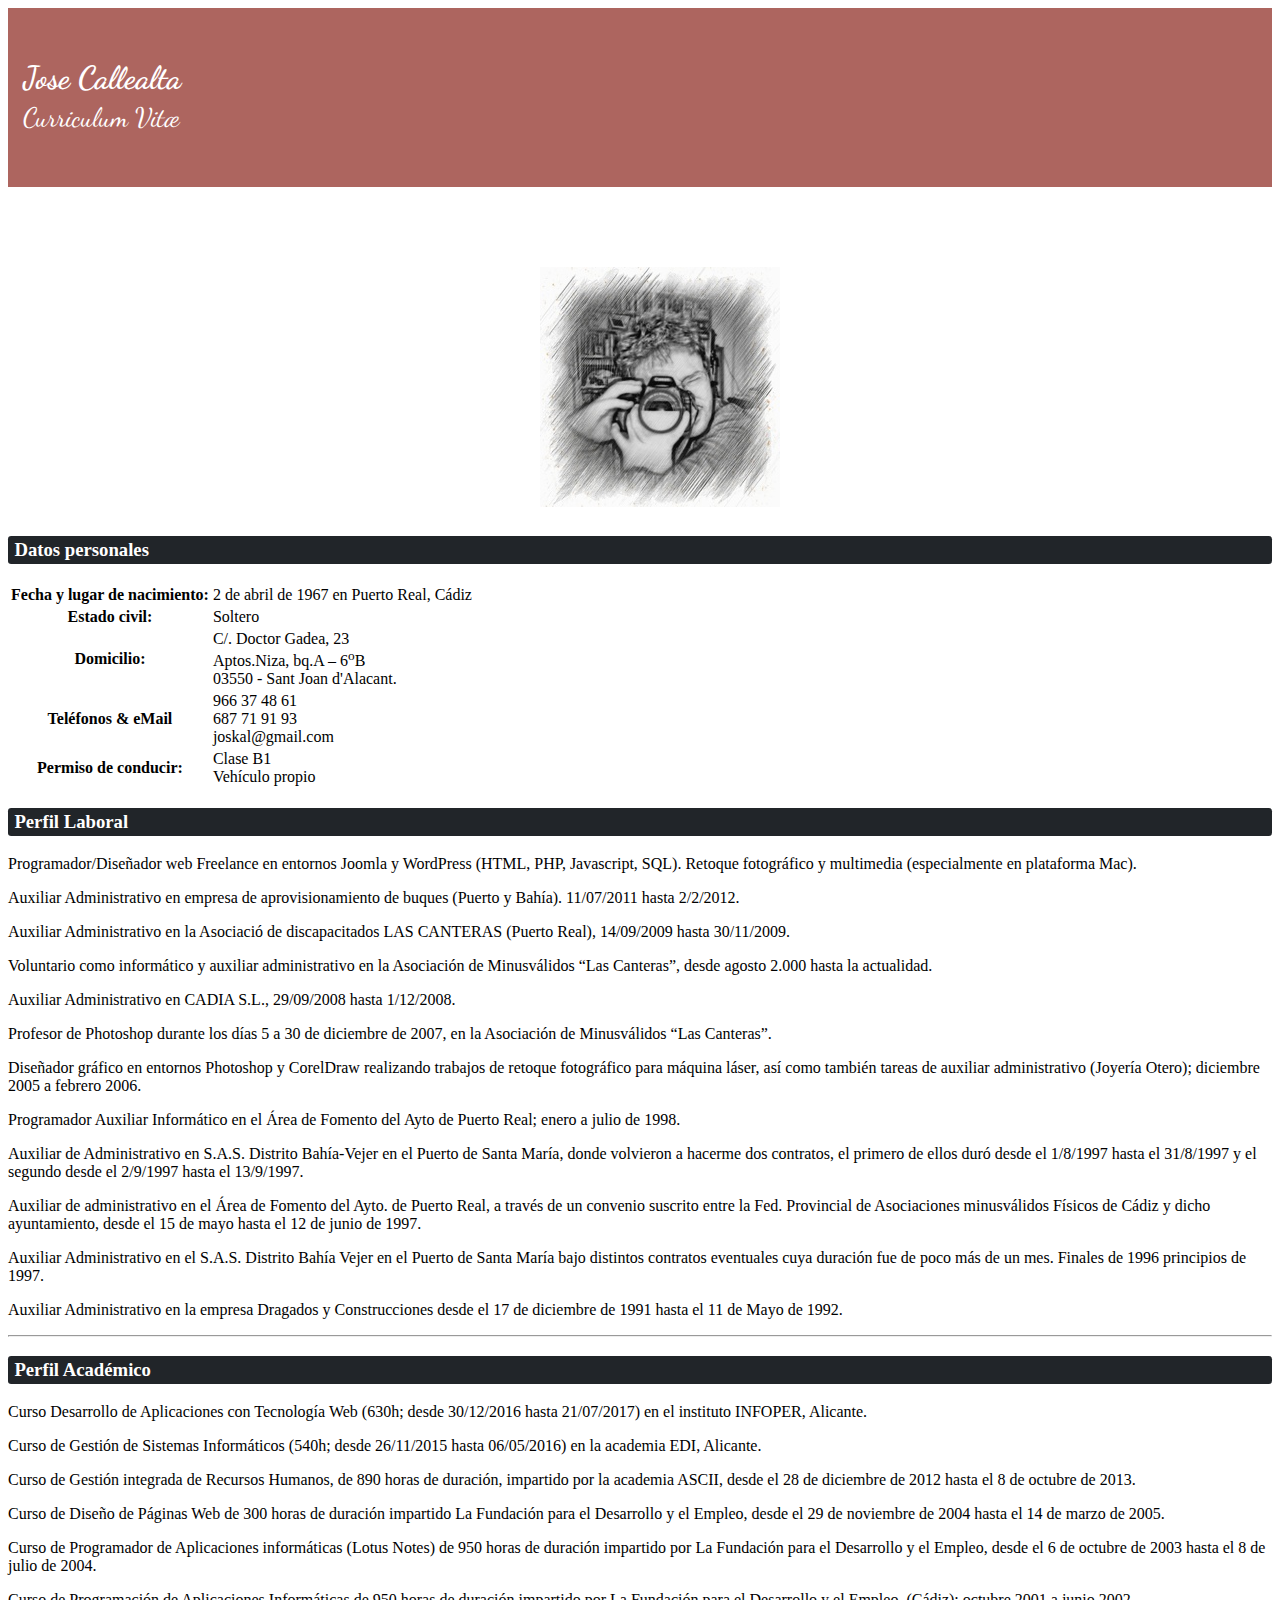
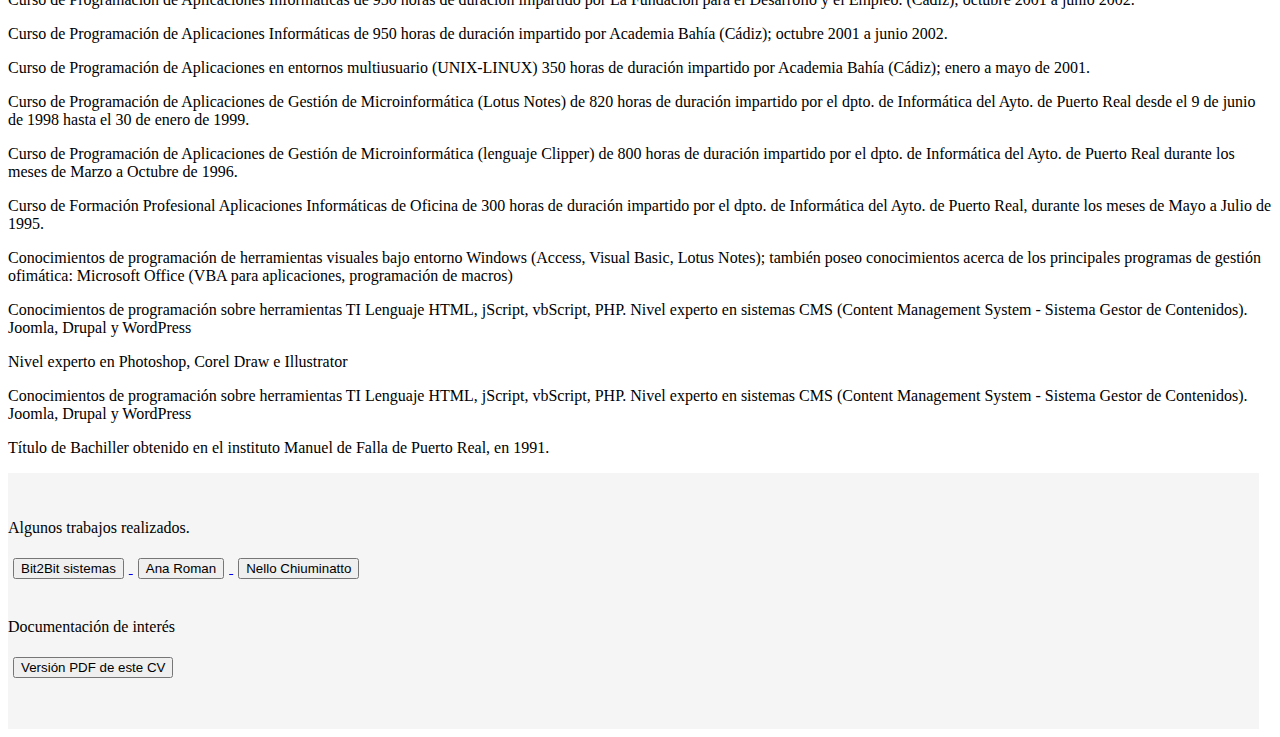
==== index.html @ d0b97546 "updated" ====
<!DOCTYPE html>
<html lang="es">

<head>
	<meta charset="utf-8">
	<meta http-equiv="X-UA-Compatible" content="IE=edge">
	<meta name="viewport" content="width=device-width, initial-scale=1, shrink-to-fit=no">
	<title>Curriculum Vit&aelig;</title>

	<!-- Bootstrap -->
	<!-- <link href="node_modules/bootstrap/dist/css/bootstrap.min.css" rel="stylesheet"> -->
	<link href="https://stackpath.bootstrapcdn.com/bootstrap/4.1.1/css/bootstrap.min.css" rel="stylesheet" integrity="sha384-WskhaSGFgHYWDcbwN70/dfYBj47jz9qbsMId/iRN3ewGhXQFZCSftd1LZCfmhktB" crossorigin="anonymous">
	<link href="css/custom.css" rel="stylesheet">

	<!-- HTML5 shim and Respond.js for IE8 support of HTML5 elements and media queries -->
	<!-- WARNING: Respond.js doesn't work if you view the page via file:// -->
	<!--[if lt IE 9]>
      <script src="https://oss.maxcdn.com/html5shiv/3.7.2/html5shiv.min.js"></script>
      <script src="https://oss.maxcdn.com/respond/1.4.2/respond.min.js"></script>
    <![endif]-->
</head>

<body>
	<div class="jumbotron">
		<div class="container">
			<header>
				<h1>Jose Callealta<br>
					<small class="small-header"> Curriculum Vit&aelig; </small>
				</h1>
			</header>
		</div>
	</div>

	<div class="container">
		<div class="row">
			<div class="zoom col-12 col-sm-5 col-md-3">
				<img class="mg-fluid rounded-circle mx-auto d-block" src="img/me-sketch.jpg" /><br/><br/>
			</div>
			<div class="col-12 col-sm-7 col-md-9">
				<h3 class="perfil">Datos personales</h3>
				<table class="table table-striped">
					<tr>
						<th>Fecha y lugar de nacimiento:</th>
						<td>2 de abril de 1967 en Puerto Real, Cádiz</td>
					</tr>
					<tr>
						<th>Estado civil:</th>
						<td>Soltero</td>
					</tr>
					<tr>
						<th>Domicilio:</th>
						<td>C/. Doctor Gadea, 23<br/>Aptos.Niza, bq.A – 6<sup>o</sup>B<br/>03550 - Sant Joan d'Alacant.</td>
					</tr>
					<tr>
						<th>Teléfonos & eMail</th>
						<td>966 37 48 61<br/>687 71 91 93<br>joskal@gmail.com</td>
					</tr>
					<tr>
						<th>Permiso de conducir:</th>
						<td>Clase B1<br/>Vehículo propio</td>
					</tr>
					
				</table>
			</div>
		</div> <!--/row-->

		<section class="row">
			<div class="col-12">
				<h3 class="perfil">Perfil Laboral</h3>
				<p>
					<span class="badge badge-pill badge-danger">Programador/Dise&ntilde;ador web Freelance</span>
					en entornos Joomla y WordPress (HTML, PHP, Javascript, SQL). Retoque
					fotogr&aacute;fico y multimedia (especialmente en plataforma Mac).
				</p>
				<p>
					<span class="badge badge-pill badge-primary">Auxiliar Administrativo</span>
					en empresa de aprovisionamiento de buques (Puerto y Bah&iacute;a). 11/07/2011 hasta 2/2/2012.
				</p>
				<p>
					<span class="badge badge-pill badge-primary">Auxiliar Administrativo</span>
					en la Asociaci&oacute; de discapacitados LAS CANTERAS (Puerto Real), 14/09/2009 hasta
					30/11/2009.
				</p>
				<p>
					<span class="badge badge-pill badge-primary">Voluntario como informático y auxiliar administrativo</span>
					en la Asociación de Minusválidos “Las Canteras”, desde agosto
					2.000 hasta la actualidad.
				</p>
				<p>
					<span class="badge badge-pill badge-primary">Auxiliar Administrativo</span>
					en CADIA S.L., 29/09/2008 hasta 1/12/2008.
				</p>
				<p>
					<span class="badge badge-pill badge-primary">Profesor de Photoshop</span>
					durante los días 5 a 30 de diciembre de 2007, en la Asociación de Minusválidos “Las Canteras”.
				</p>
				<p>
					<span class="badge badge-pill badge-primary">Diseñador gráfico</span>
					en entornos Photoshop y CorelDraw realizando trabajos de retoque fotográfico para máquina láser,
					así como también tareas de auxiliar administrativo (Joyería Otero); diciembre 2005 a febrero 2006.
				</p>
				<p>
					<span class="badge badge-pill badge-primary">Programador Auxiliar Informático</span>
					en el Área de Fomento del Ayto de Puerto Real; enero a julio de 1998.
				</p>
				<p>
					<span class="badge badge-pill badge-primary">Auxiliar de Administrativo</span>
					en S.A.S. Distrito Bahía-Vejer en el Puerto de Santa María, donde volvieron a hacerme
					dos contratos, el primero de ellos duró desde el 1/8/1997 hasta el 31/8/1997 y el segundo desde el 2/9/1997 hasta el
					13/9/1997.
				</p>
				<p>
					<span class="badge badge-pill badge-primary">Auxiliar de administrativo</span>
					en el Área de Fomento del Ayto. de Puerto Real, a través de un convenio suscrito entre
					la Fed. Provincial de Asociaciones minusválidos Físicos de Cádiz y dicho ayuntamiento, desde el 15 de mayo hasta el
					12 de junio de 1997.
				</p>
				<p>
					<span class="badge badge-pill badge-primary">Auxiliar Administrativo</span>
					en el S.A.S. Distrito Bahía Vejer en el Puerto de Santa María bajo distintos contratos
					eventuales cuya duración fue de poco más de un mes. Finales de 1996 principios de 1997.
				</p>
				<p>
					<span class="badge badge-pill badge-primary">Auxiliar Administrativo</span>
					en la empresa Dragados y Construcciones desde el 17 de diciembre de 1991 hasta el 11 de
					Mayo de 1992.
				</p>
			</div><!-- /.col-12 -->
		</section> <!--/row-->
	
		<hr>

		<section class="row">
			<div class="col-12">
				<h3 class="perfil">Perfil Acad&eacute;mico</h3>
				<p> <span class="badge badge-pill badge-danger">Curso Desarrollo de Aplicaciones con Tecnolog&iacute;a Web</span> (630h; desde 30/12/2016 hasta 21/07/2017) en el instituto INFOPER, Alicante.</p>
				<p> <span class="badge badge-pill badge-danger">Curso de Gestión de Sistemas Informáticos</span> (540h; desde 26/11/2015 hasta 06/05/2016) en la academia EDI, Alicante.</p>
				<p> <span class="badge badge-pill badge-primary">Curso de Gestión integrada de Recursos Humanos</span>, de 890 horas de duración, impartido por la academia ASCII, desde el 28 de diciembre de 2012 hasta el 8 de octubre de 2013.</p>
				<p> <span class="badge badge-pill badge-primary">Curso de Diseño de Páginas Web</span> de 300 horas de duración impartido La Fundación para el Desarrollo y el Empleo, desde el 29 de noviembre de 2004 hasta el 14 de marzo de 2005.</p>
				<p> <span class="badge badge-pill badge-primary">Curso de Programador de Aplicaciones informáticas (Lotus Notes)</span> de 950 horas de duración impartido por La Fundación para el Desarrollo y el Empleo, desde el 6 de octubre de 2003 hasta el 8 de julio de 2004.</p>
				<p> <span class="badge badge-pill badge-primary">Curso de Programación de Aplicaciones Informáticas</span> de 950 horas de duración impartido por La Fundación para el Desarrollo y el Empleo. (Cádiz); octubre 2001 a junio 2002.</p>
				<p> <span class="badge badge-pill badge-primary">Curso de Programación de Aplicaciones Informáticas</span> de 950 horas de duración impartido por Academia Bahía (Cádiz); octubre 2001 a junio 2002.</p>
				<p> <span class="badge badge-pill badge-primary">Curso de Programación de Aplicaciones en entornos multiusuario (UNIX-LINUX)</span> 350 horas de duración impartido por Academia Bahía (Cádiz); enero a mayo de 2001.</p>
				<p> <span class="badge badge-pill badge-primary">Curso de Programación de Aplicaciones de Gestión de Microinformática (Lotus Notes)</span> de 820 horas de duración impartido por el dpto. de Informática del Ayto. de Puerto Real desde el 9 de junio de 1998 hasta el 30 de enero de 1999.</p>
				<p> <span class="badge badge-pill badge-primary">Curso de Programación de Aplicaciones de Gestión de Microinformática (lenguaje Clipper)</span> de 800 horas de duración impartido por el dpto. de Informática del Ayto. de Puerto Real durante los meses de Marzo a Octubre de 1996.</p>
				<p> <span class="badge badge-pill badge-primary">Curso de Formación Profesional Aplicaciones Informáticas de Oficina</span> de 300 horas de duración impartido por el dpto. de Informática del Ayto. de Puerto Real, durante los meses de Mayo a Julio de 1995.</p>
				<p> <span class="badge badge-pill badge-primary">Conocimientos de programación de herramientas visuales</span> bajo entorno Windows (Access, Visual Basic, Lotus Notes); también poseo conocimientos acerca de los principales programas de gestión ofimática: Microsoft Office (VBA para aplicaciones, programación de macros)</p>
				<p> <span class="badge badge-pill badge-primary">Conocimientos de programación sobre herramientas TI</span> Lenguaje HTML, jScript, vbScript, PHP. Nivel experto en sistemas CMS (Content Management System - Sistema Gestor de Contenidos). Joomla, Drupal y WordPress</p>
				<p> <span class="badge badge-pill badge-primary">Nivel experto en Photoshop, Corel Draw e Illustrator</span> </p>
				<p> <span class="badge badge-pill badge-primary">Conocimientos de programación sobre herramientas TI</span> Lenguaje HTML, jScript, vbScript, PHP. Nivel experto en sistemas CMS (Content Management System - Sistema Gestor de Contenidos). Joomla, Drupal y WordPress</p>
				<p> <span class="badge badge-pill badge-success">Título de Bachiller</span> obtenido en el instituto Manuel de Falla de Puerto Real, en 1991. </p>
			</div><!-- /.col-12 -->
		</section>
		




<!-- 		<section>
			<div class="row">
				<div class="col-12">
					<h3 class="perfil"></span> Formulario de contacto</h3>
				</div>
			</div>
				
				<div class="row">
				<form action="contact-form.php" method="post"  onsubmit="return validar(this);">
					<div class="form-group">
							<label for="nombre">Nombre</label>
							<input type="text" name="nombre" class="form-control" />

							<label for="email">Email</label>
							<input type="email" name="email" class="form-control" />

							<label for="asunto">Asunto</span></label>
							<input type="text" name="asunto" class="form-control"  />

							<label for="mensaje">Mensaje </label>
							<textarea name="mensaje" class="form-control"></textarea>
						<input class="btn btn-info" type="submit" value="Enviar Mensaje" />
					</div>
				</form>
				</div>	
		</section> 
 -->



	</div> <!--container-->



	<footer class="row">
		<div id="footer">
			<div class="container">
				<p>Algunos trabajos realizados.</p>
				<p>
					<a href="http://www.bit2bit-sistemas.net/" target="_blank"> <button type="button" class="btn btn-primary btn-lg">Bit2Bit sistemas</button> </a>
					<a href="http://www.anaroman.com/es/" target="_blank"> <button type="button" class="btn btn-primary btn-lg">Ana Roman</button> </a>
					<a href="http://nellochiuminatto.com/" target="_blank"> <button type="button" class="btn btn-primary btn-lg">Nello Chiuminatto</button> </a>
					<!--<a href="http://reparaciondecalzados.es/" target="_blank"> <button type="button" class="btn btn-primary btn-lg">Reciclat-Elx</button> </a>-->
					<br/><br/>
				</p>
				<p>Documentaci&oacute;n de inter&eacute;s</p>
				<p>
					<a href="docs/cv.pdf" target="_blank"> <button type="button" class="btn btn-primary btn-lg btn-warning">Versi&oacute;n PDF de este CV</button> </a>
				</p>
			</div>
		</div>
		<!--footer-->
	</footer>
	<!--/row-->



	<!-- jQuery (necessary for Bootstrap's JavaScript plugins) -->
	<!-- <script src="https://ajax.googleapis.com/ajax/libs/jquery/1.11.1/jquery.min.js"></script> -->
	<!-- Include all compiled plugins (below), or include individual files as needed -->
	<script src="https://stackpath.bootstrapcdn.com/bootstrap/4.1.1/js/bootstrap.min.js" integrity="sha384-smHYKdLADwkXOn1EmN1qk/HfnUcbVRZyYmZ4qpPea6sjB/pTJ0euyQp0Mk8ck+5T" crossorigin="anonymous"></script>

</body>

</html>
---- css/custom.css ----
@import url('https://fonts.googleapis.com/css?family=Dancing+Script:400,700');

/*body {
  font-family: "Helvetica Neue", Helvetica, Arial, sans-serif;
  font-size: 1em;
  line-height: 1.42857143;
  color: #000;
  background-color: #fff;
}
*/

.jumbotron {
  padding: 30px 15px;
  margin-bottom: 30px;
  color: #fff;
  background-color: #ad655f;
  font-family: 'Dancing Script', cursive;
}
.small-header{
  font-weight: 400;
}

ul{
	list-style-type: none;
}

big{
font-size: 2em;
}

.small-header{
	color: #fff;
}



.icon-list li {
  padding: 0 0 5px 20px;
  display: block;
  position: relative;
}
.icon-list li:before {
  font-family: 'Glyphicons Halflings';
  position: absolute;
  left: 0px;
  top:3px;
  font-size:80%
}


#footer {
  position: relative;
  bottom: 0;
  width: 99%;
  /* Set the fixed height of the footer here */
  /*height: 100px;*/
  background-color: #f5f5f5;
  padding-top:30px;
  padding-bottom:30px;
}

.btn {
	margin:5px;
}


.badge {
  display: inline-block;
  /*padding: 0.25em 0.4em;*/
  font-size: 1em;
  font-weight: normal;
  line-height: 1;
  text-align: center;
  white-space: normal;
  vertical-align: baseline;
}
/*
.badge-pill {
  padding-right: 0.6em;
  padding-left: 0.6em;
  border-radius: 0.25rem;
}
*/

.perfil {
  padding: 0.2rem 0.4rem;
  color: #fff;
  background-color: #212529;
  border-radius: 0.2rem;
}

/********************************************/

.zoom {
    padding: 50px;
    transition: transform .5s; /* Animation */
    width: 200px;
    height: 200px;
    margin: 0 auto;
}

.zoom:hover {
    transform: scale(1.5); /* (150% zoom - Note: if the zoom is too large, it will go outside of the viewport) */
}
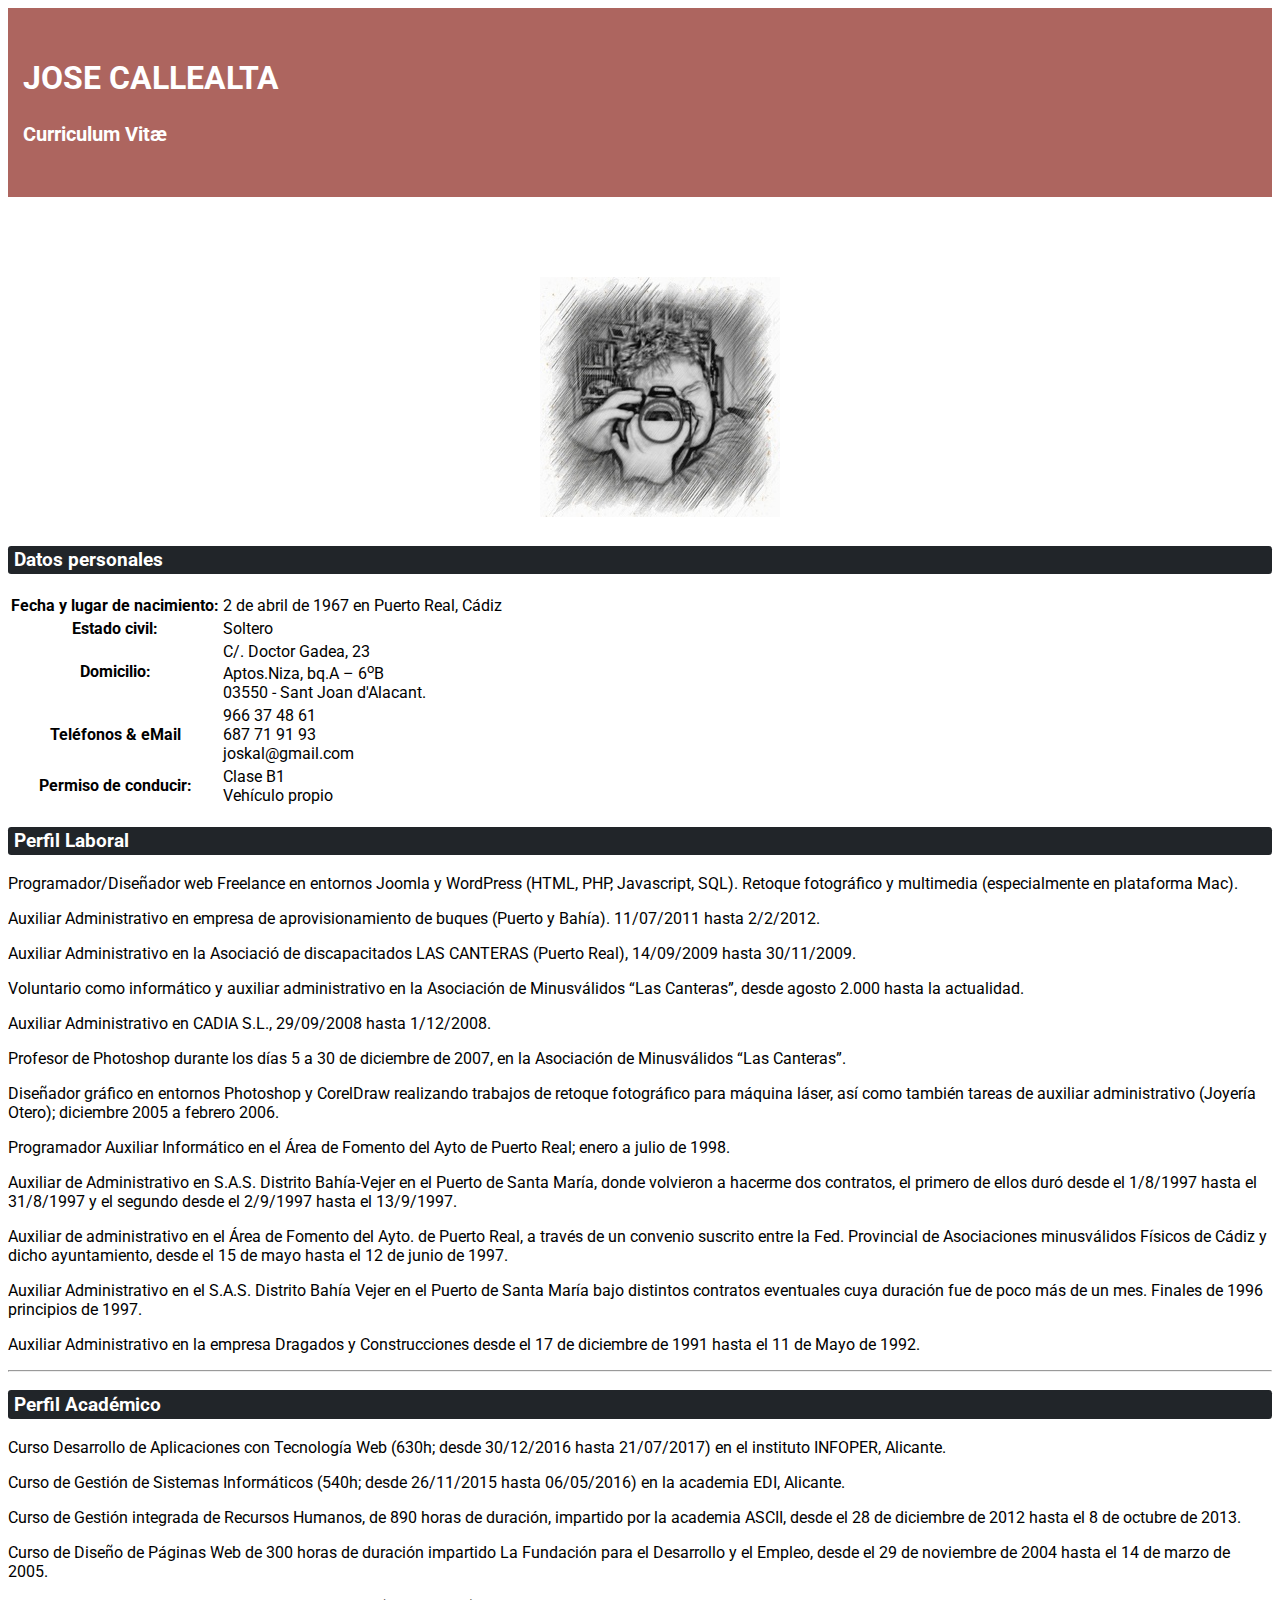
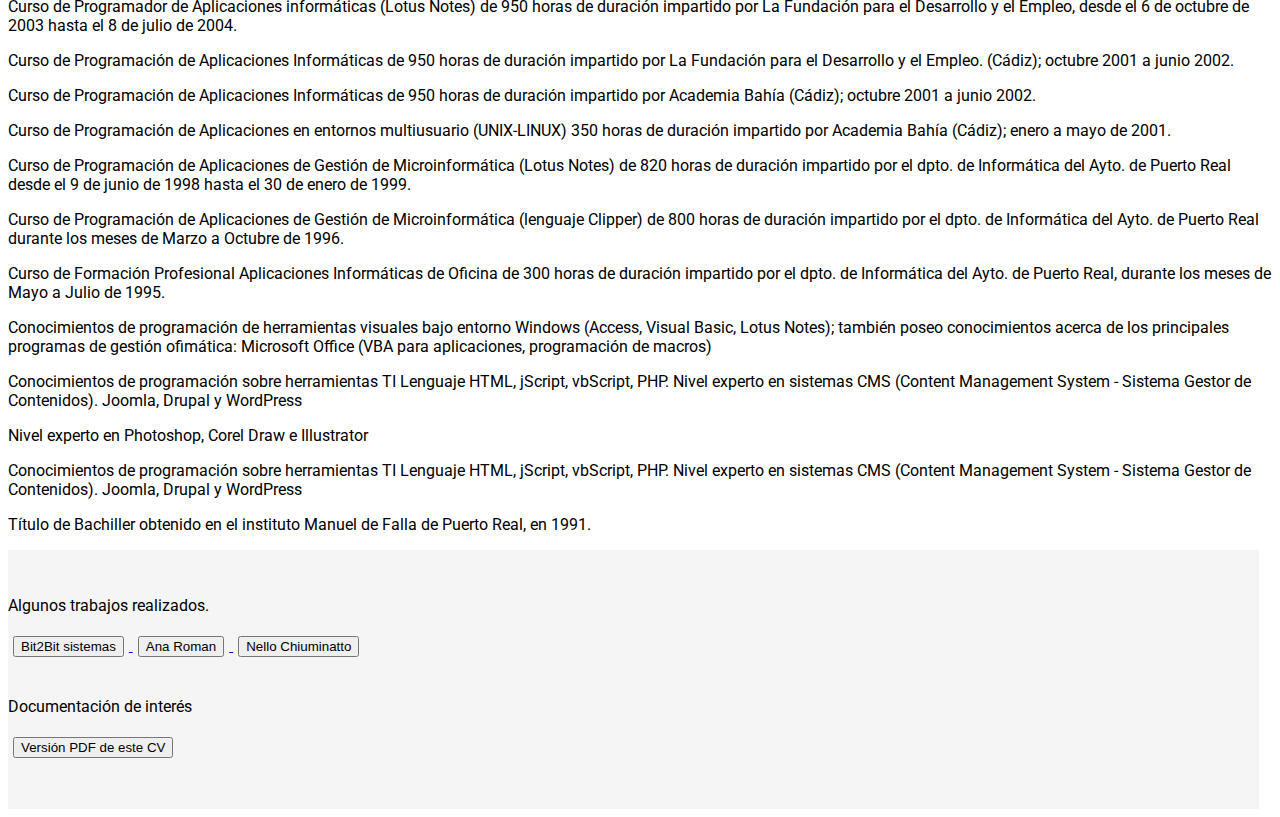
==== commit edad877e: "font roboto" ====
--- a/index.html
+++ b/index.html
@@ -10,7 +10,7 @@
 	<!-- Bootstrap -->
 	<!-- <link href="node_modules/bootstrap/dist/css/bootstrap.min.css" rel="stylesheet"> -->
 	<link href="https://stackpath.bootstrapcdn.com/bootstrap/4.1.1/css/bootstrap.min.css" rel="stylesheet" integrity="sha384-WskhaSGFgHYWDcbwN70/dfYBj47jz9qbsMId/iRN3ewGhXQFZCSftd1LZCfmhktB" crossorigin="anonymous">
-	<link href="css/custom.css" rel="stylesheet">
+	<link href="css/custom.css"  rel="stylesheet">
 
 	<!-- HTML5 shim and Respond.js for IE8 support of HTML5 elements and media queries -->
 	<!-- WARNING: Respond.js doesn't work if you view the page via file:// -->
@@ -24,9 +24,11 @@
 	<div class="jumbotron">
 		<div class="container">
 			<header>
-				<h1>Jose Callealta<br>
+				<h1>JOSE CALLEALTA</h1>
+				<h2>
 					<small class="small-header"> Curriculum Vit&aelig; </small>
-				</h1>
+				</h2>
+
 			</header>
 		</div>
 	</div>
@@ -78,7 +80,7 @@
 				</p>
 				<p>
 					<span class="badge badge-pill badge-primary">Auxiliar Administrativo</span>
-					en la Asociaci&oacute; de discapacitados LAS CANTERAS (Puerto Real), 14/09/2009 hasta
+				en la Asociaci&oacute; de discapacitados LAS CANTERAS (Puerto Real), 14/09/2009 hasta
 					30/11/2009.
 				</p>
 				<p>
--- a/css/custom.css
+++ b/css/custom.css
@@ -1,35 +1,35 @@
-@import url('https://fonts.googleapis.com/css?family=Dancing+Script:400,700');
+@import url('https://fonts.googleapis.com/css?family=Roboto');
 
-/*body {
-  font-family: "Helvetica Neue", Helvetica, Arial, sans-serif;
+body {
+  font-family: 'Roboto', sans-serif;
   font-size: 1em;
-  line-height: 1.42857143;
+  /* line-height: 1.42857143; */
   color: #000;
   background-color: #fff;
 }
-*/
+
 
 .jumbotron {
   padding: 30px 15px;
   margin-bottom: 30px;
   color: #fff;
   background-color: #ad655f;
-  font-family: 'Dancing Script', cursive;
-}
-.small-header{
-  font-weight: 400;
+  /* font-family: 'Dancing Script', cursive; */
+  font-weight: 700;
+  border-radius:0;
 }
 
-ul{
-	list-style-type: none;
+
+ul {
+  list-style-type: none;
 }
 
-big{
-font-size: 2em;
+big {
+  font-size: 2em;
 }
 
-.small-header{
-	color: #fff;
+.small-header {
+  color: #fff;
 }
 
 
@@ -39,12 +39,13 @@
   display: block;
   position: relative;
 }
+
 .icon-list li:before {
   font-family: 'Glyphicons Halflings';
   position: absolute;
   left: 0px;
-  top:3px;
-  font-size:80%
+  top: 3px;
+  font-size: 80%
 }
 
 
@@ -55,12 +56,12 @@
   /* Set the fixed height of the footer here */
   /*height: 100px;*/
   background-color: #f5f5f5;
-  padding-top:30px;
-  padding-bottom:30px;
+  padding-top: 30px;
+  padding-bottom: 30px;
 }
 
 .btn {
-	margin:5px;
+  margin: 5px;
 }
 
 
@@ -74,6 +75,7 @@
   white-space: normal;
   vertical-align: baseline;
 }
+
 /*
 .badge-pill {
   padding-right: 0.6em;
@@ -92,14 +94,15 @@
 /********************************************/
 
 .zoom {
-    padding: 50px;
-    transition: transform .5s; /* Animation */
-    width: 200px;
-    height: 200px;
-    margin: 0 auto;
+  padding: 50px;
+  transition: transform .5s;
+  /* Animation */
+  width: 200px;
+  height: 200px;
+  margin: 0 auto;
 }
 
 .zoom:hover {
-    transform: scale(1.5); /* (150% zoom - Note: if the zoom is too large, it will go outside of the viewport) */
+  transform: scale(1.5);
+  /* (150% zoom - Note: if the zoom is too large, it will go outside of the viewport) */
 }
-
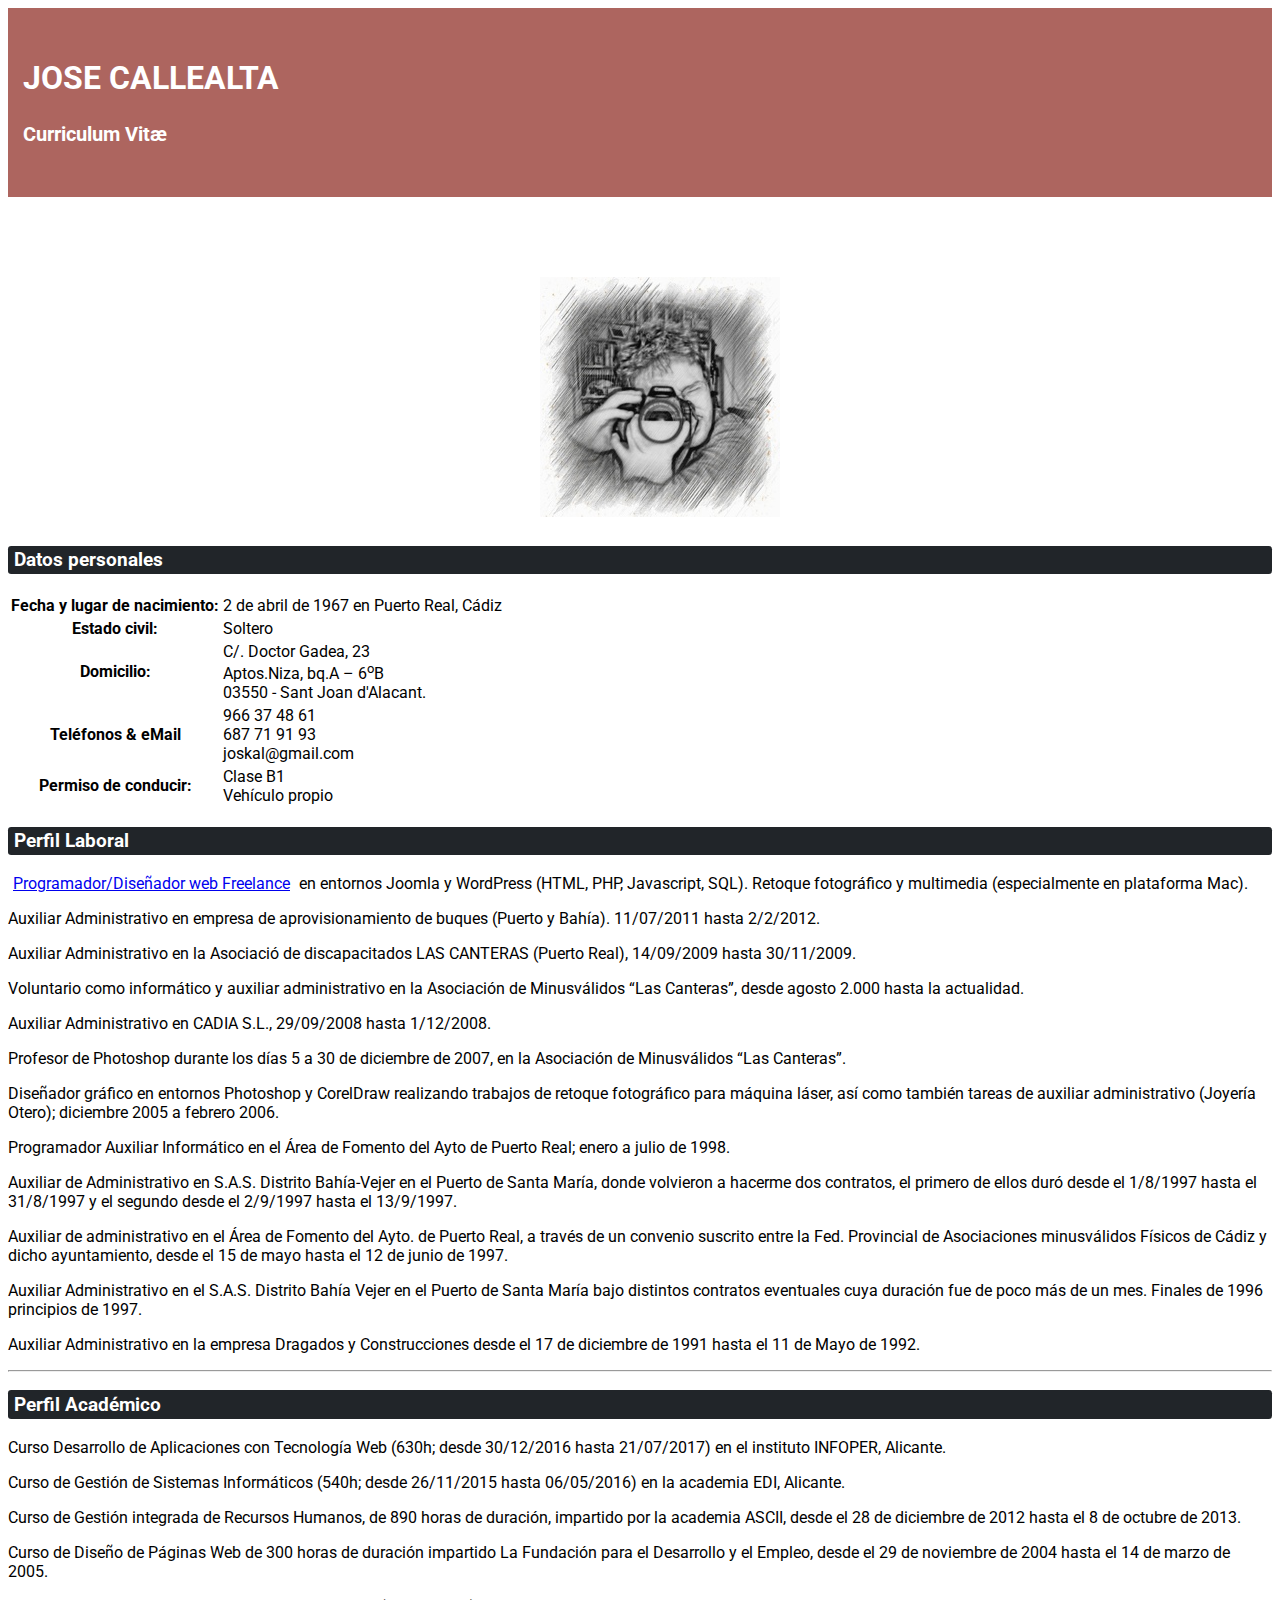
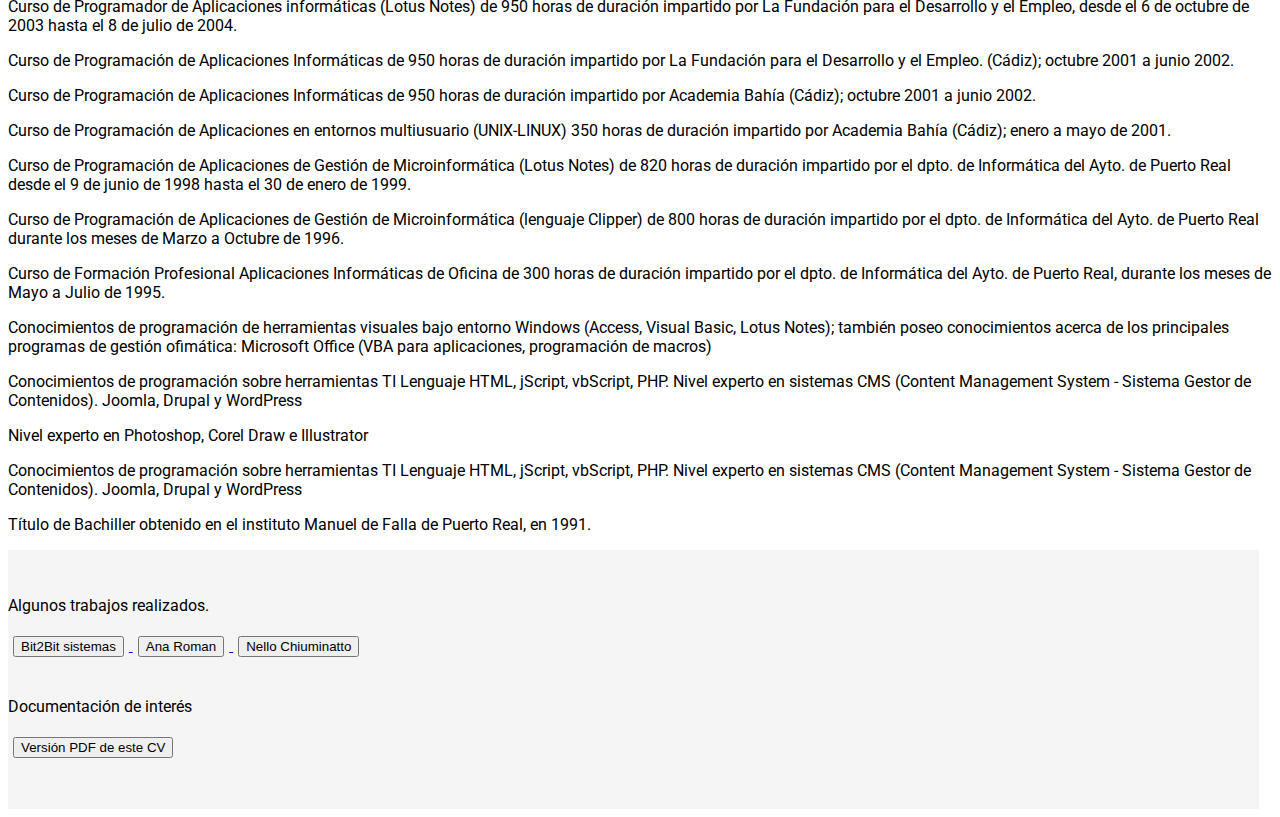
==== commit 5a289657: "..." ====
--- a/index.html
+++ b/index.html
@@ -70,10 +70,16 @@
 			<div class="col-12">
 				<h3 class="perfil">Perfil Laboral</h3>
 				<p>
-					<span class="badge badge-pill badge-danger">Programador/Dise&ntilde;ador web Freelance</span>
-					en entornos Joomla y WordPress (HTML, PHP, Javascript, SQL). Retoque
-					fotogr&aacute;fico y multimedia (especialmente en plataforma Mac).
-				</p>
+					<span class="badge badge-pill badge-danger">
+							<a class="btn btn-primary" data-toggle="collapse" href="#collapseExample" role="button" aria-expanded="false" aria-controls="collapseExample">
+						Programador/Dise&ntilde;ador web Freelance
+						</a>
+					</span>
+					<span class="collapse" id="collapseExample">
+						en entornos Joomla y WordPress (HTML, PHP, Javascript, SQL). Retoque
+						fotogr&aacute;fico y multimedia (especialmente en plataforma Mac).
+					</span>
+					</p>
 				<p>
 					<span class="badge badge-pill badge-primary">Auxiliar Administrativo</span>
 					en empresa de aprovisionamiento de buques (Puerto y Bah&iacute;a). 11/07/2011 hasta 2/2/2012.
@@ -216,7 +222,7 @@
 
 
 	<!-- jQuery (necessary for Bootstrap's JavaScript plugins) -->
-	<!-- <script src="https://ajax.googleapis.com/ajax/libs/jquery/1.11.1/jquery.min.js"></script> -->
+	<script src="https://ajax.googleapis.com/ajax/libs/jquery/1.11.1/jquery.min.js"></script>
 	<!-- Include all compiled plugins (below), or include individual files as needed -->
 	<script src="https://stackpath.bootstrapcdn.com/bootstrap/4.1.1/js/bootstrap.min.js" integrity="sha384-smHYKdLADwkXOn1EmN1qk/HfnUcbVRZyYmZ4qpPea6sjB/pTJ0euyQp0Mk8ck+5T" crossorigin="anonymous"></script>
 
--- a/css/custom.css
+++ b/css/custom.css
@@ -14,11 +14,13 @@
   margin-bottom: 30px;
   color: #fff;
   background-color: #ad655f;
-  /* font-family: 'Dancing Script', cursive; */
   font-weight: 700;
   border-radius:0;
 }
 
+.small-header {
+  color: #fff;
+}
 
 ul {
   list-style-type: none;
@@ -28,9 +30,6 @@
   font-size: 2em;
 }
 
-.small-header {
-  color: #fff;
-}
 
 
 
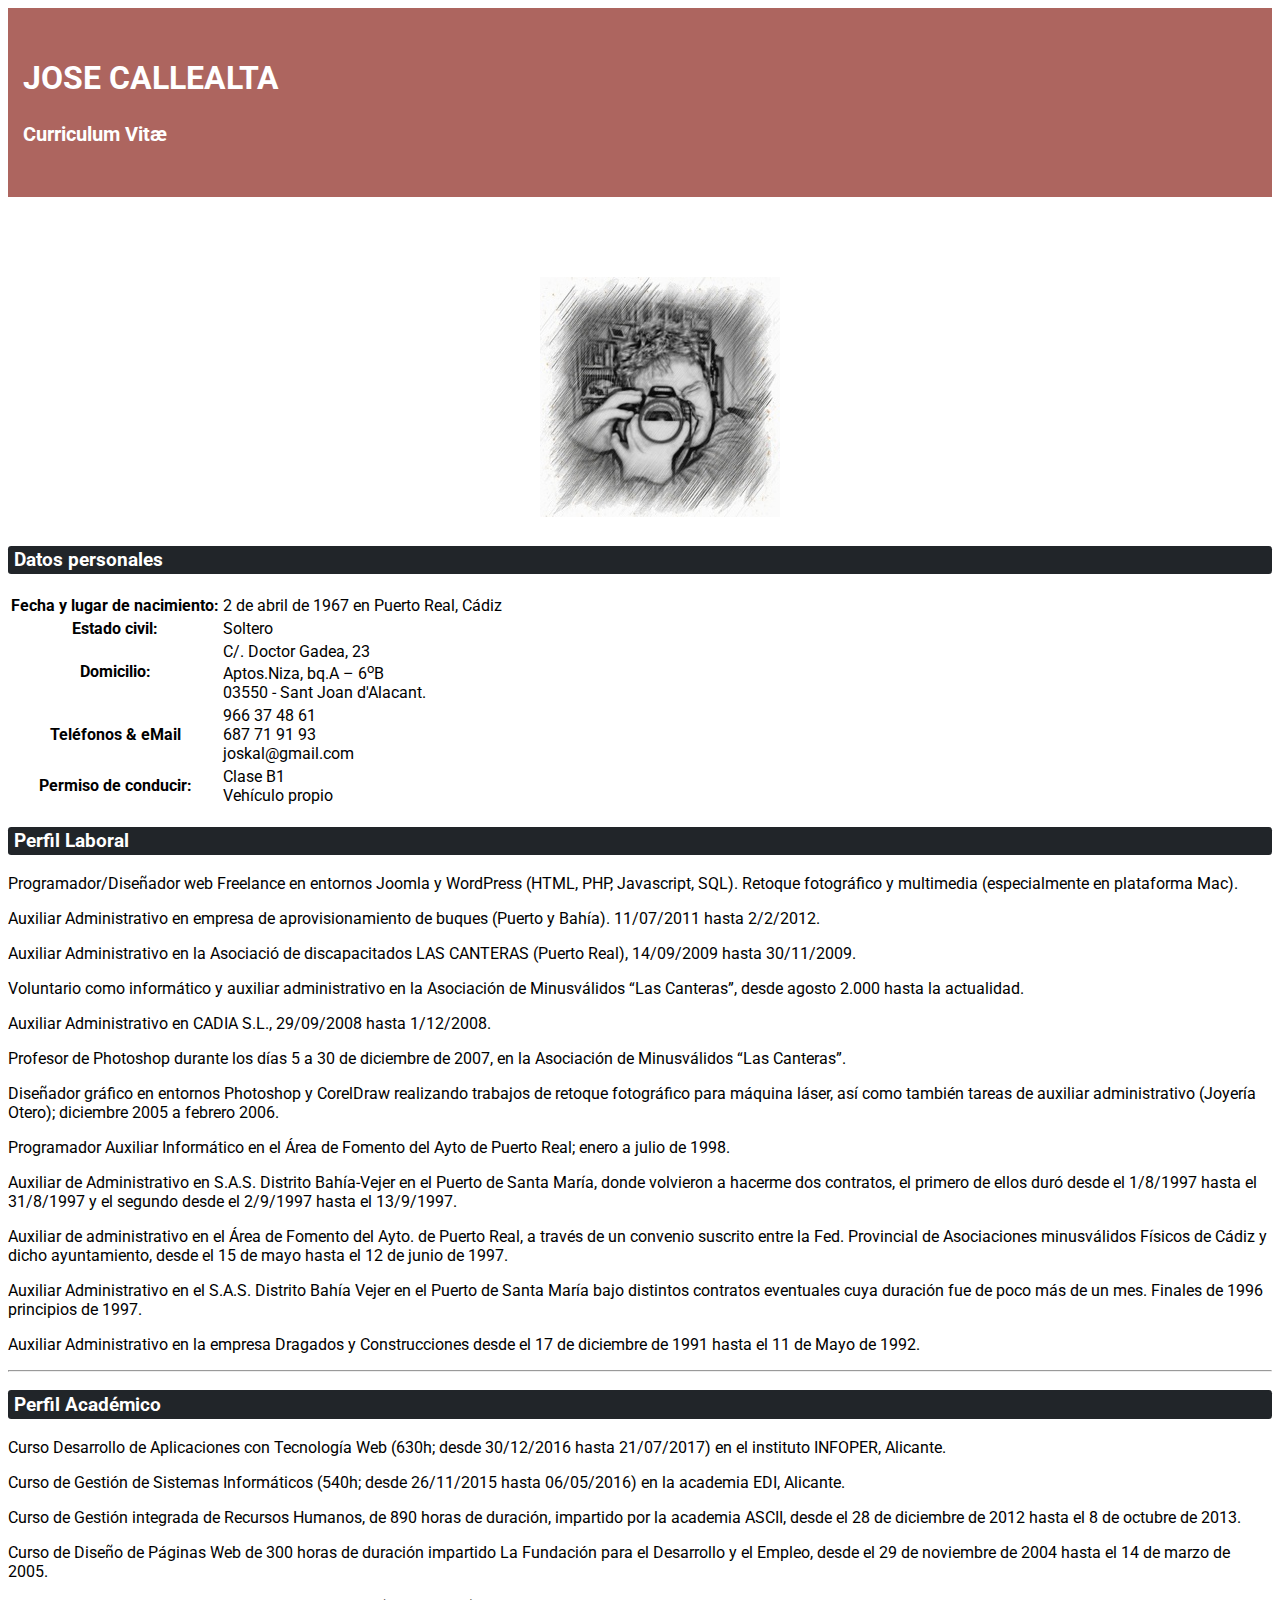
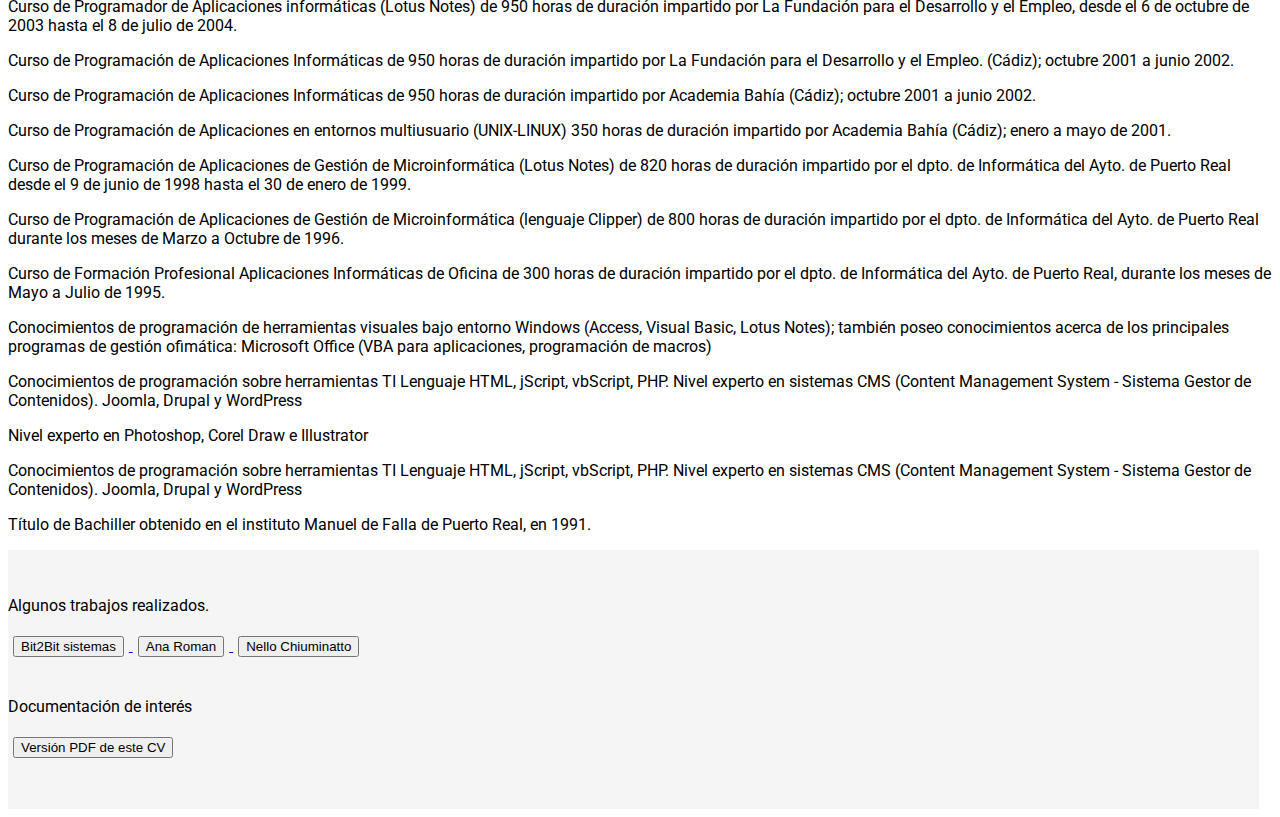
==== commit 438d8f97: "..." ====
--- a/index.html
+++ b/index.html
@@ -71,14 +71,10 @@
 				<h3 class="perfil">Perfil Laboral</h3>
 				<p>
 					<span class="badge badge-pill badge-danger">
-							<a class="btn btn-primary" data-toggle="collapse" href="#collapseExample" role="button" aria-expanded="false" aria-controls="collapseExample">
 						Programador/Dise&ntilde;ador web Freelance
-						</a>
 					</span>
-					<span class="collapse" id="collapseExample">
 						en entornos Joomla y WordPress (HTML, PHP, Javascript, SQL). Retoque
 						fotogr&aacute;fico y multimedia (especialmente en plataforma Mac).
-					</span>
 					</p>
 				<p>
 					<span class="badge badge-pill badge-primary">Auxiliar Administrativo</span>
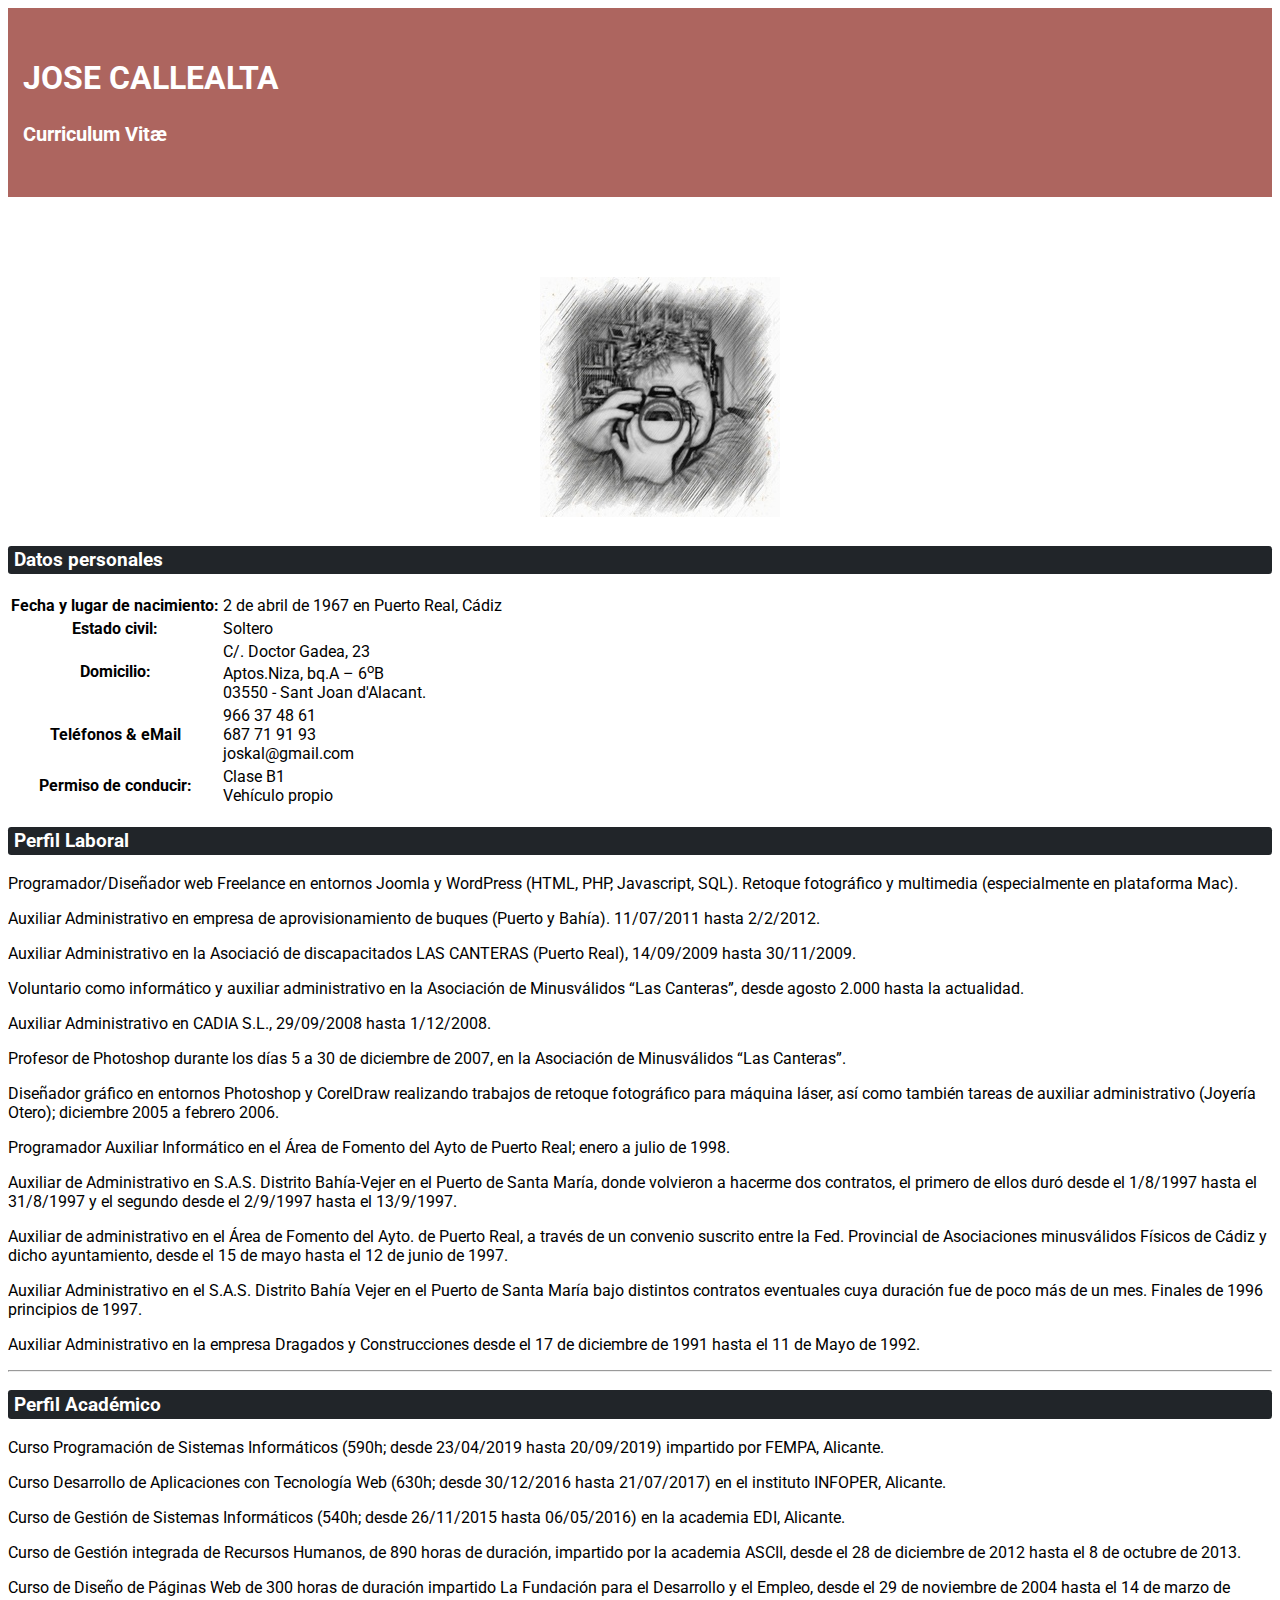
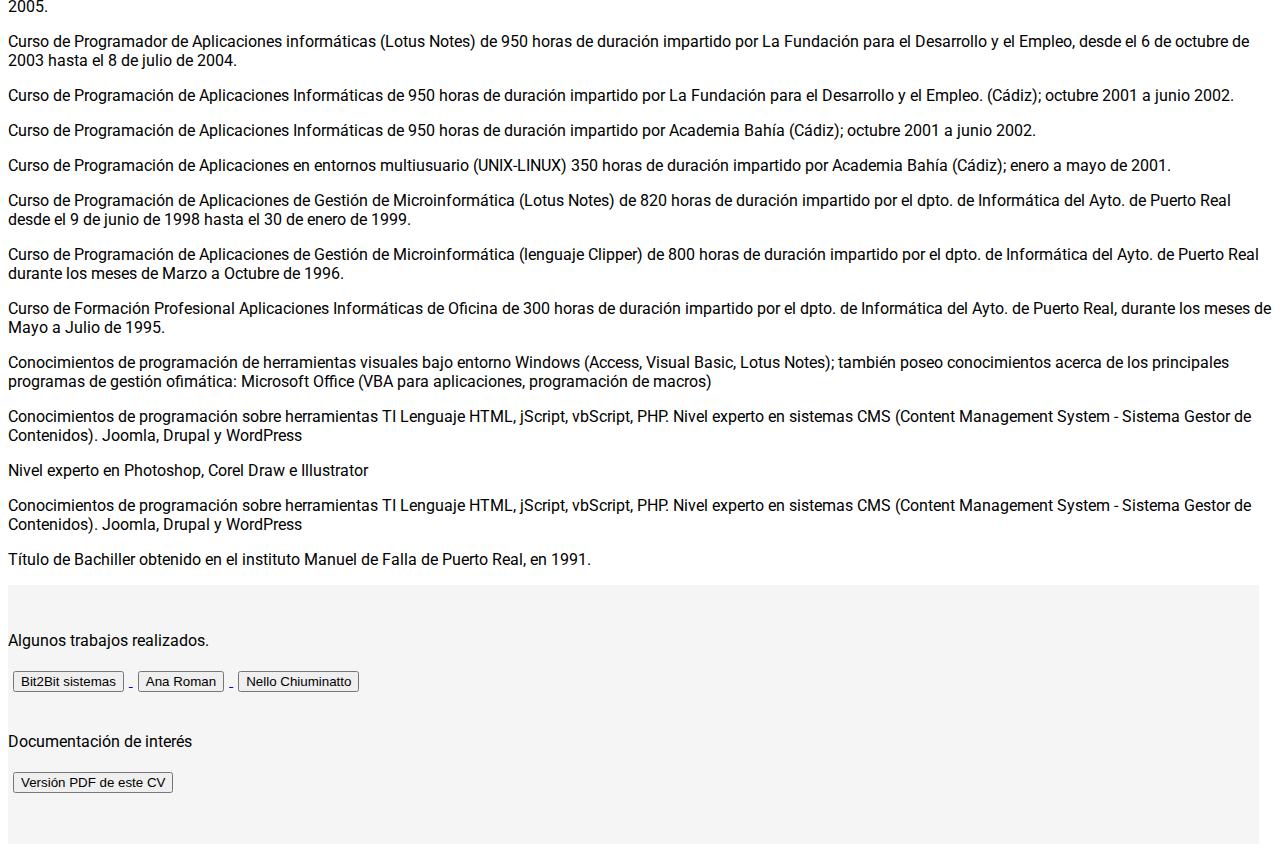
==== commit fd009c94: "Actualizado curso PSI" ====
--- a/index.html
+++ b/index.html
@@ -137,6 +137,7 @@
 		<section class="row">
 			<div class="col-12">
 				<h3 class="perfil">Perfil Acad&eacute;mico</h3>
+				<p> <span class="badge badge-pill badge-danger">Curso Programaci&oacute;n de Sistemas Inform&aacute;ticos</span> (590h; desde 23/04/2019 hasta 20/09/2019) impartido por FEMPA, Alicante.</p>
 				<p> <span class="badge badge-pill badge-danger">Curso Desarrollo de Aplicaciones con Tecnolog&iacute;a Web</span> (630h; desde 30/12/2016 hasta 21/07/2017) en el instituto INFOPER, Alicante.</p>
 				<p> <span class="badge badge-pill badge-danger">Curso de Gestión de Sistemas Informáticos</span> (540h; desde 26/11/2015 hasta 06/05/2016) en la academia EDI, Alicante.</p>
 				<p> <span class="badge badge-pill badge-primary">Curso de Gestión integrada de Recursos Humanos</span>, de 890 horas de duración, impartido por la academia ASCII, desde el 28 de diciembre de 2012 hasta el 8 de octubre de 2013.</p>
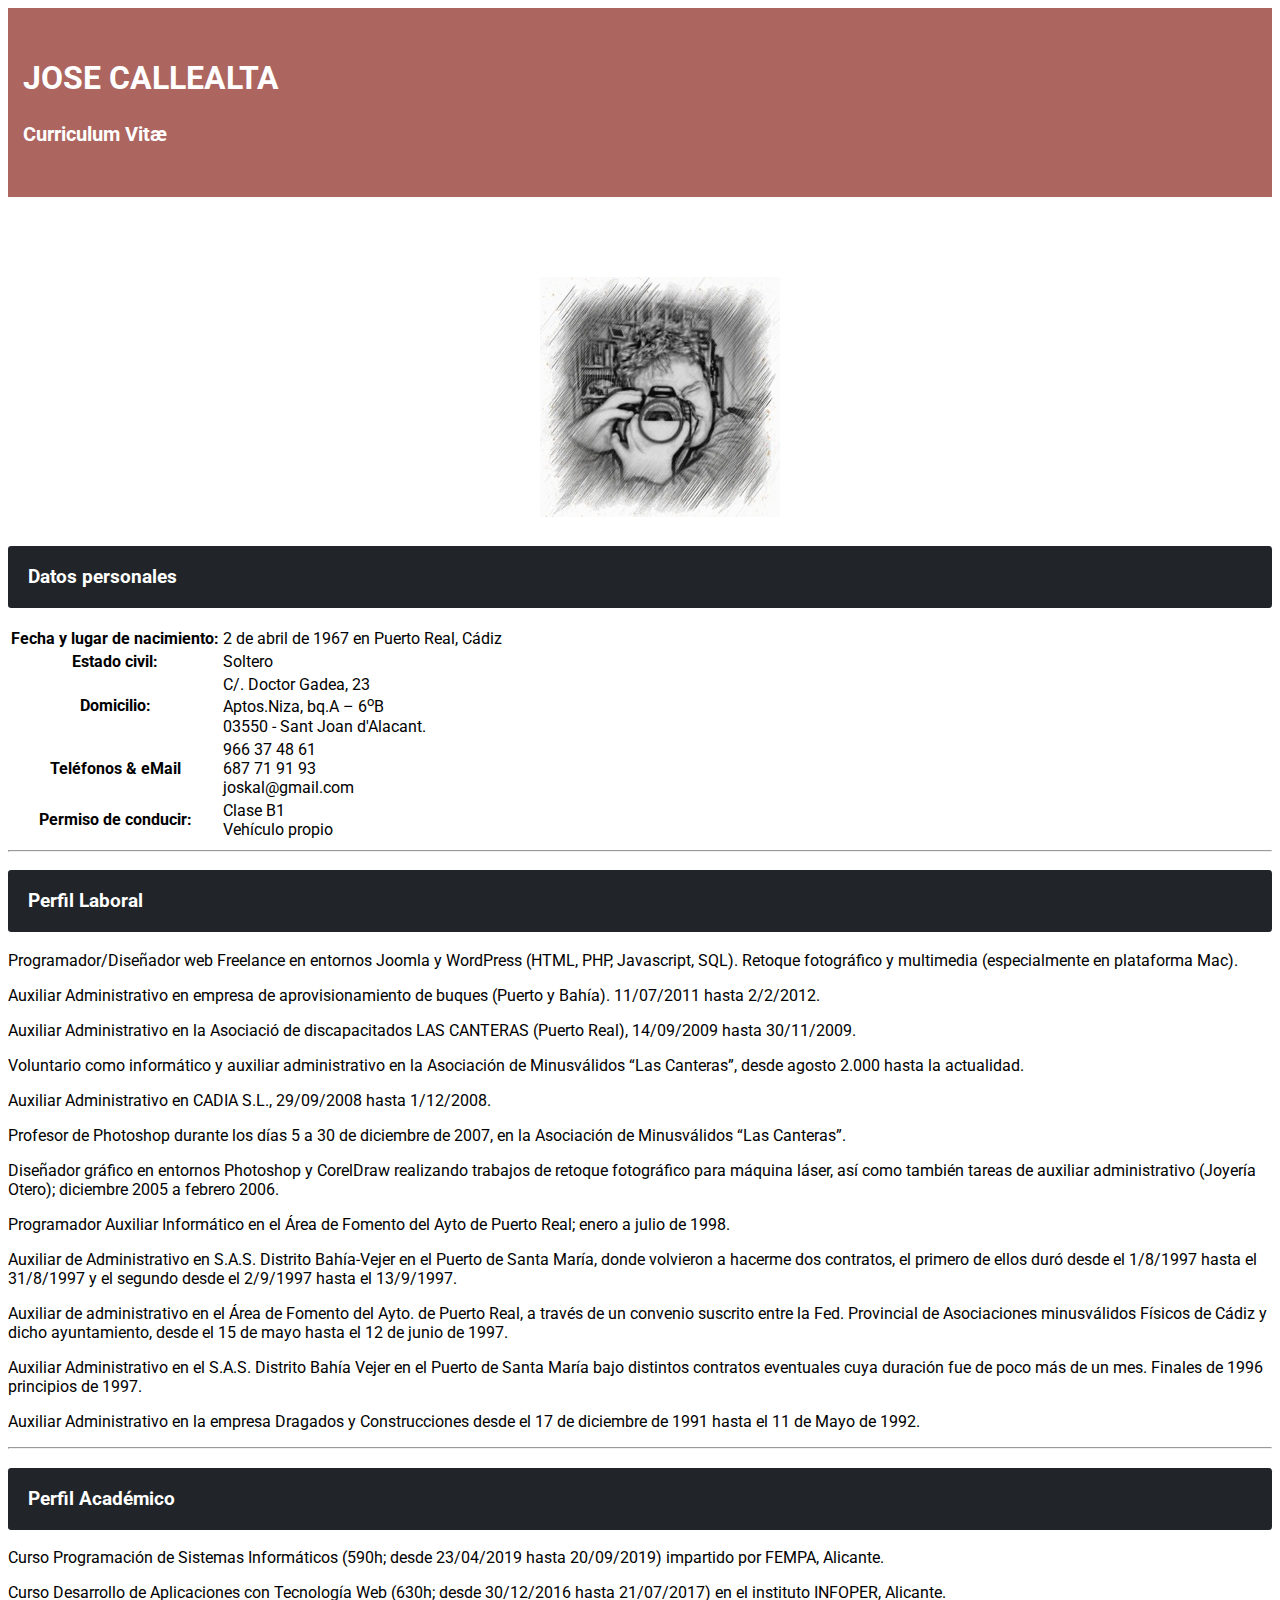
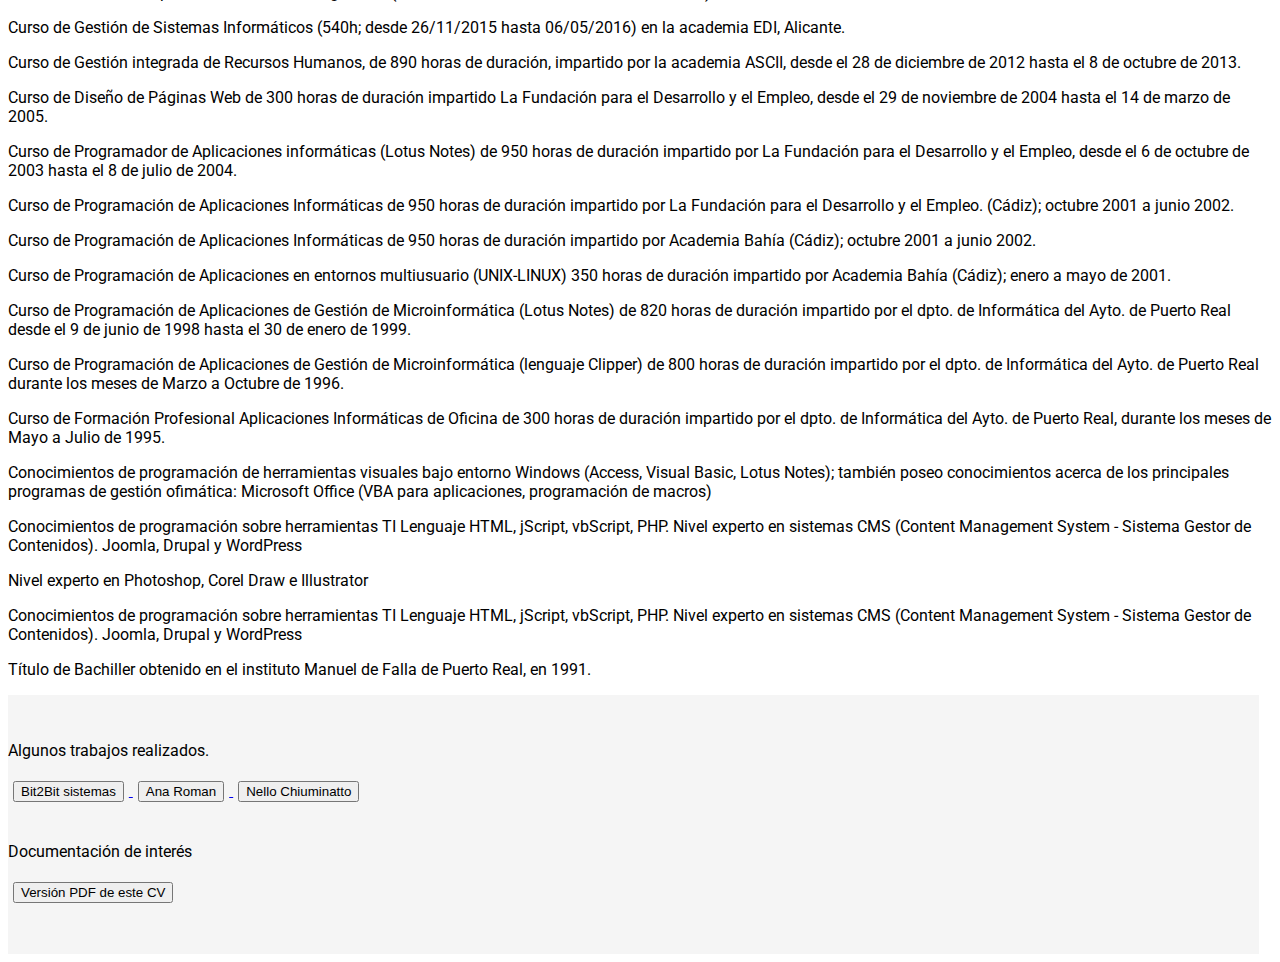
==== commit 75776888: "Update index.html" ====
--- a/index.html
+++ b/index.html
@@ -65,7 +65,7 @@
 				</table>
 			</div>
 		</div> <!--/row-->
-
+		<hr/>
 		<section class="row">
 			<div class="col-12">
 				<h3 class="perfil">Perfil Laboral</h3>
--- a/css/custom.css
+++ b/css/custom.css
@@ -88,6 +88,7 @@
   color: #fff;
   background-color: #212529;
   border-radius: 0.2rem;
+  padding: 20px;
 }
 
 /********************************************/
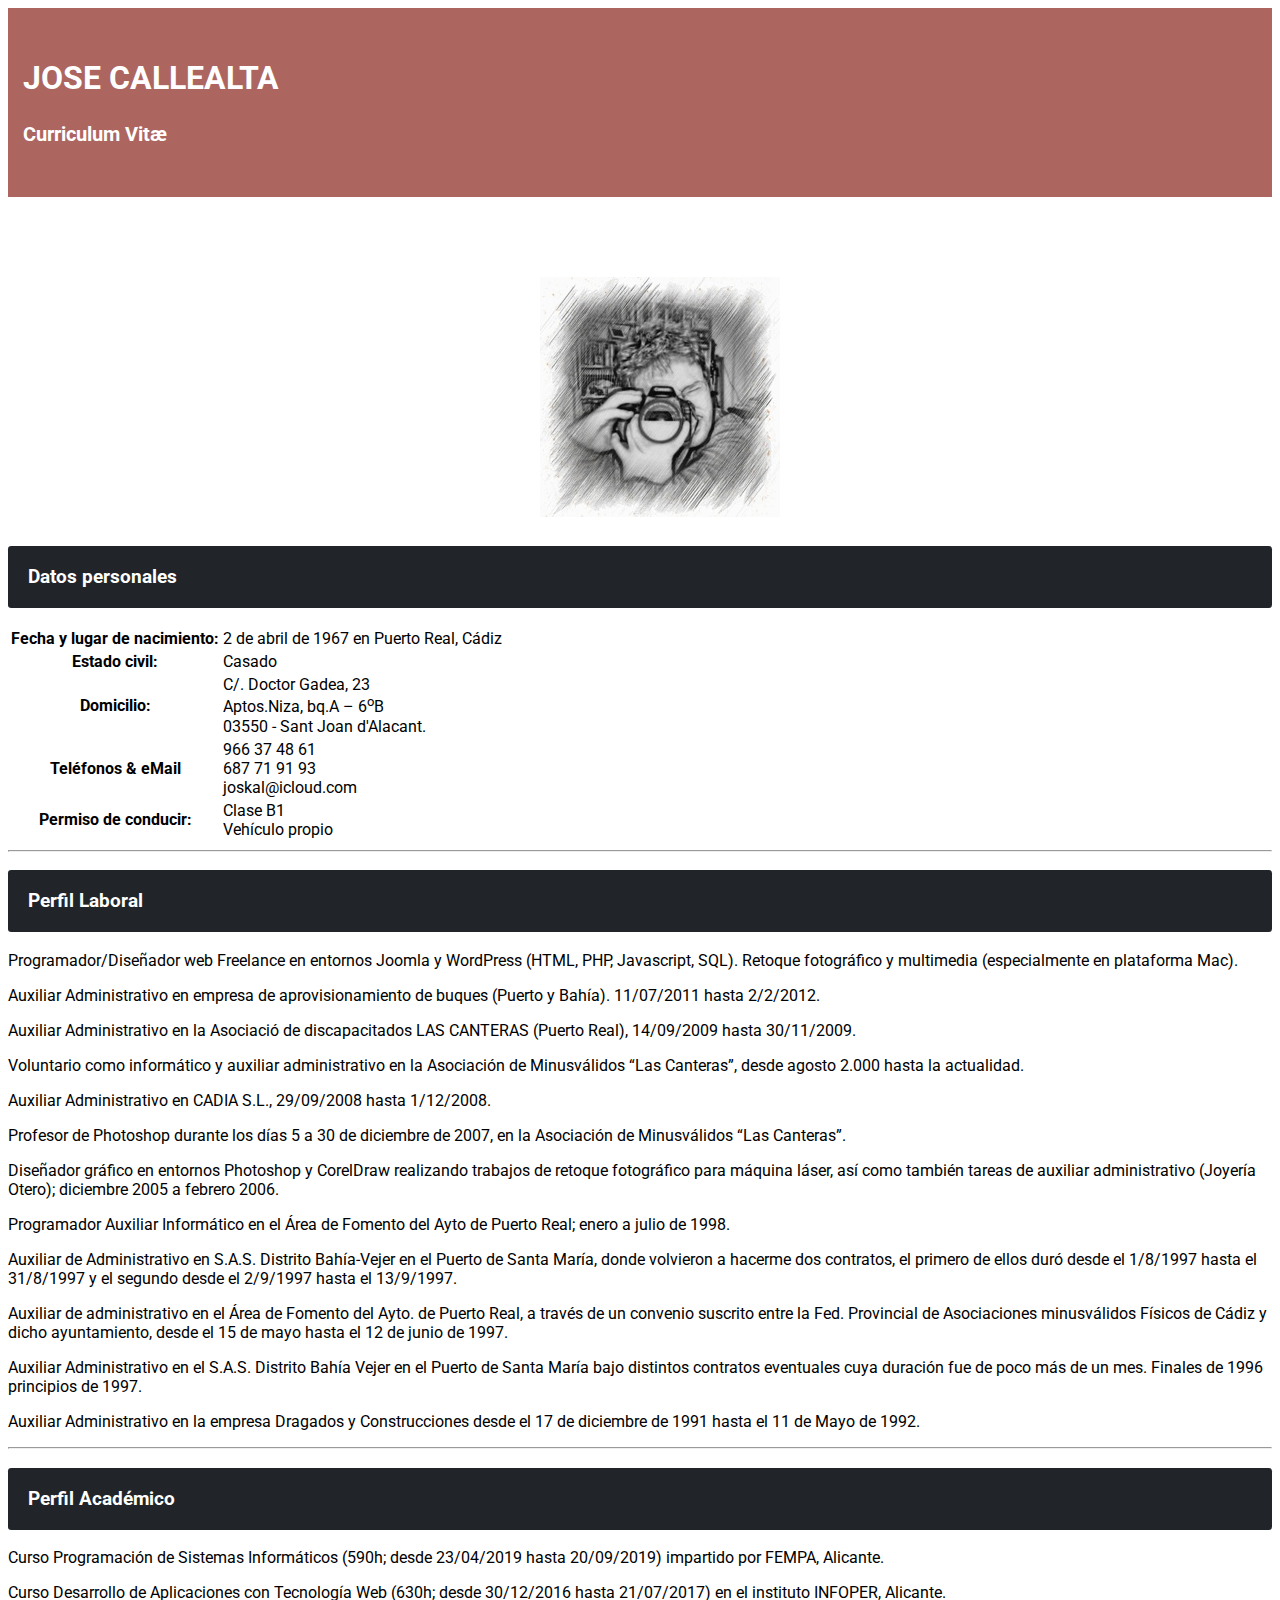
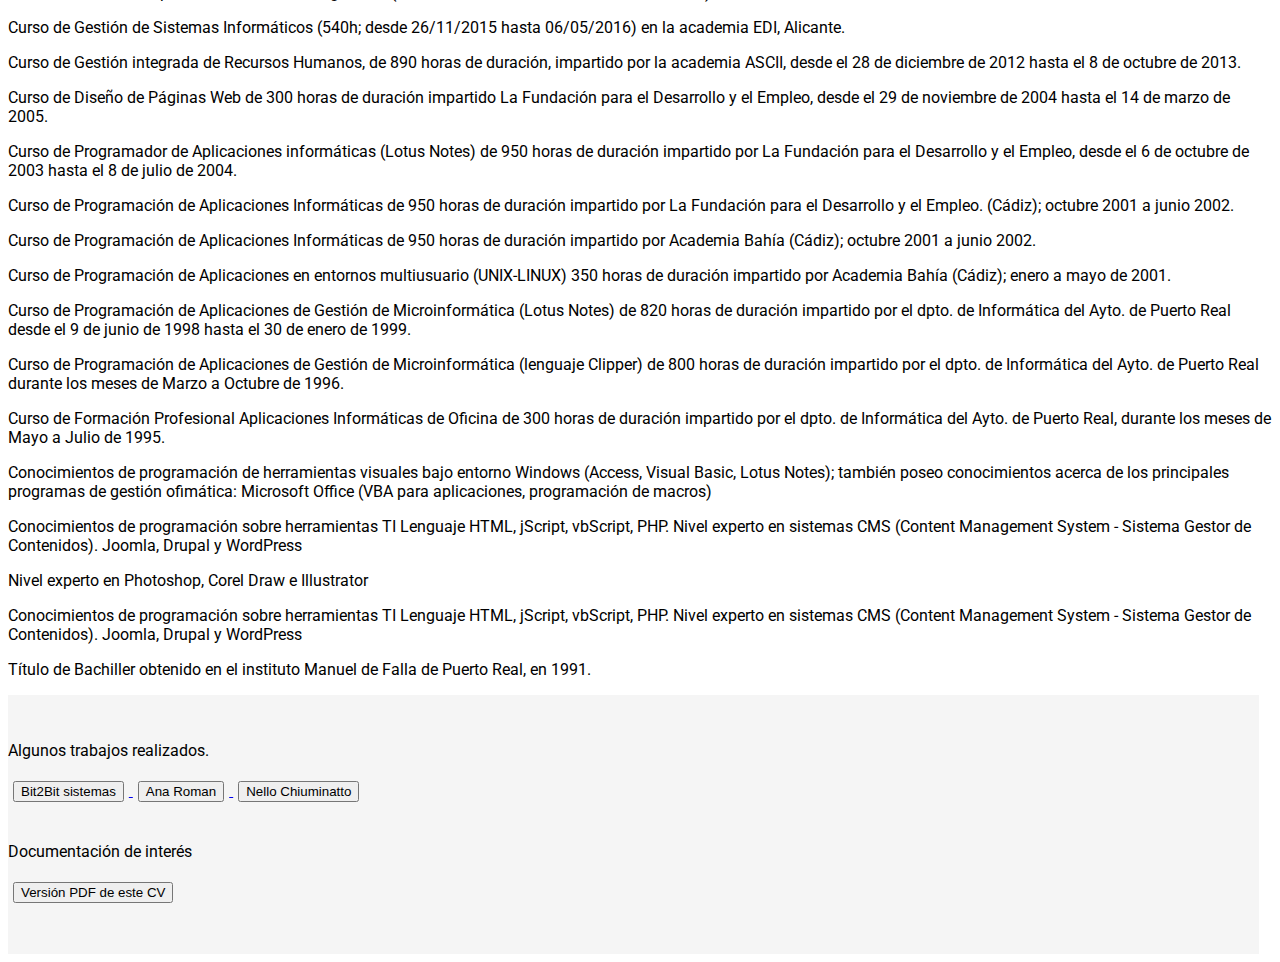
==== commit 6ade2c38: "Update index.html" ====
--- a/index.html
+++ b/index.html
@@ -47,7 +47,7 @@
 					</tr>
 					<tr>
 						<th>Estado civil:</th>
-						<td>Soltero</td>
+						<td>Casado</td>
 					</tr>
 					<tr>
 						<th>Domicilio:</th>
@@ -55,7 +55,7 @@
 					</tr>
 					<tr>
 						<th>Teléfonos & eMail</th>
-						<td>966 37 48 61<br/>687 71 91 93<br>joskal@gmail.com</td>
+						<td>966 37 48 61<br/>687 71 91 93<br>joskal@icloud.com</td>
 					</tr>
 					<tr>
 						<th>Permiso de conducir:</th>
